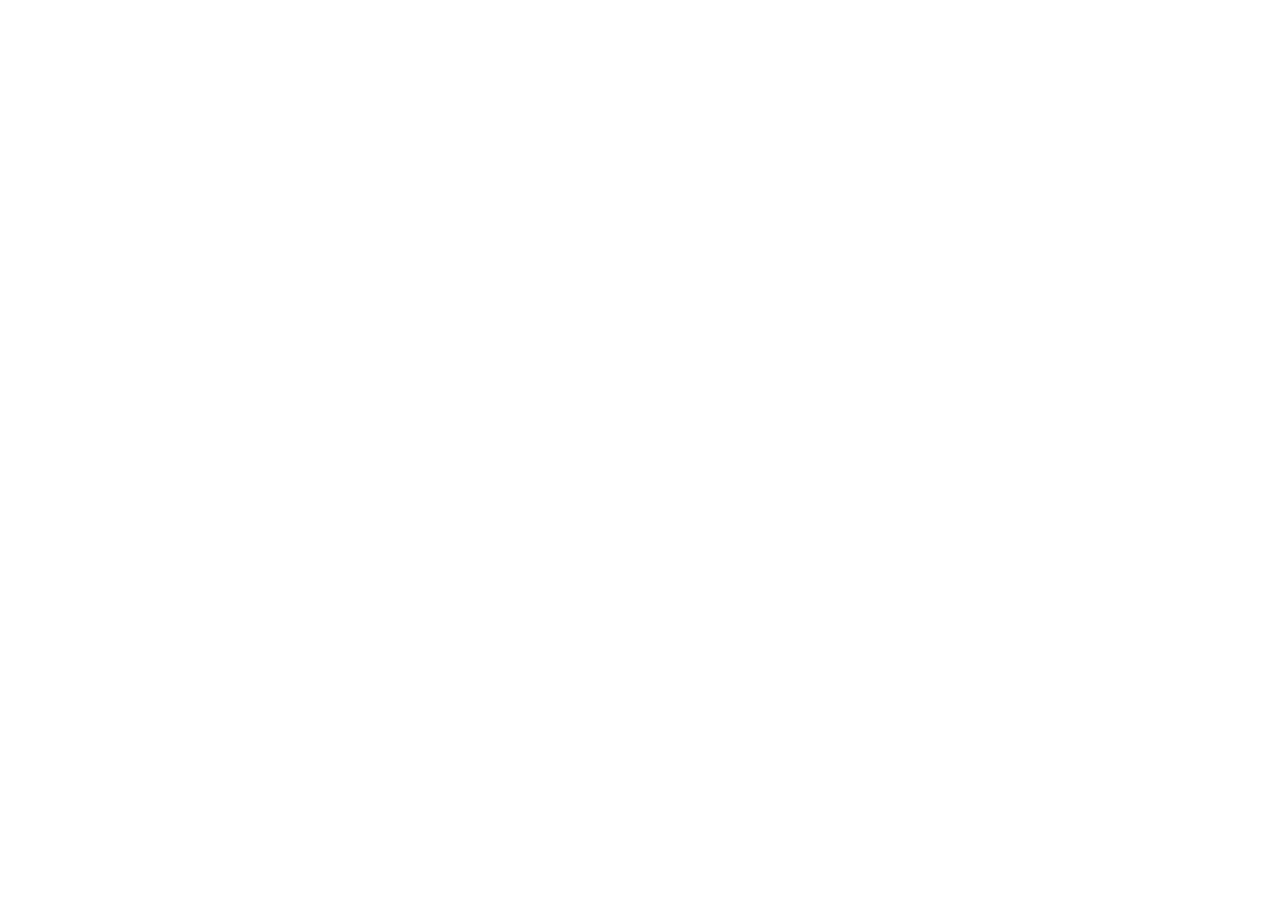
==== index.html @ f0979f4b "feat: initialize Contra Quiz Commando project Set up project scaffolding, Tailwind CSS integration, " ====
<!doctype html>
<html lang="vi">
  <head>
    <meta charset="UTF-8" />
    <meta name="viewport" content="width=device-width, initial-scale=1.0, maximum-scale=1.0, user-scalable=no" />
    <title>Arena Edu Connect - Contra Chiến Trường Tri Thức</title>
    <meta name="description" content="Nền tảng game hóa giáo dục Contra vượt ải mở cổng laser, trả lời câu hỏi trắc nghiệm ôn tập kiến thức, nâng cấp súng Spread và hệ thống quản lý câu hỏi CRUD." />
    <meta property="og:title" content="Arena Edu Connect - Contra Chiến Trường Tri Thức" />
    <meta property="og:description" content="Nền tảng game hóa giáo dục Contra vượt ải mở cổng laser, trả lời câu hỏi trắc nghiệm ôn tập kiến thức, nâng cấp súng Spread và hệ thống quản lý câu hỏi CRUD." />
    <meta property="og:type" content="website" />
    <meta name="twitter:card" content="summary_large_image" />
    <link rel="preconnect" href="https://fonts.googleapis.com">
    <link rel="preconnect" href="https://fonts.gstatic.com" crossorigin>
    <link href="https://fonts.googleapis.com/css2?family=Chakra+Petch:ital,wght@0,400;0,600;0,700;1,700&family=Be+Vietnam+Pro:wght@400;500;600;700&family=Press+Start+2P&display=swap" rel="stylesheet">
  </head>
  <body class="bg-[#07130e] text-white select-none overflow-x-hidden">
    <div id="root"></div>
    <script type="module" src="/src/main.tsx"></script>
  </body>
</html>
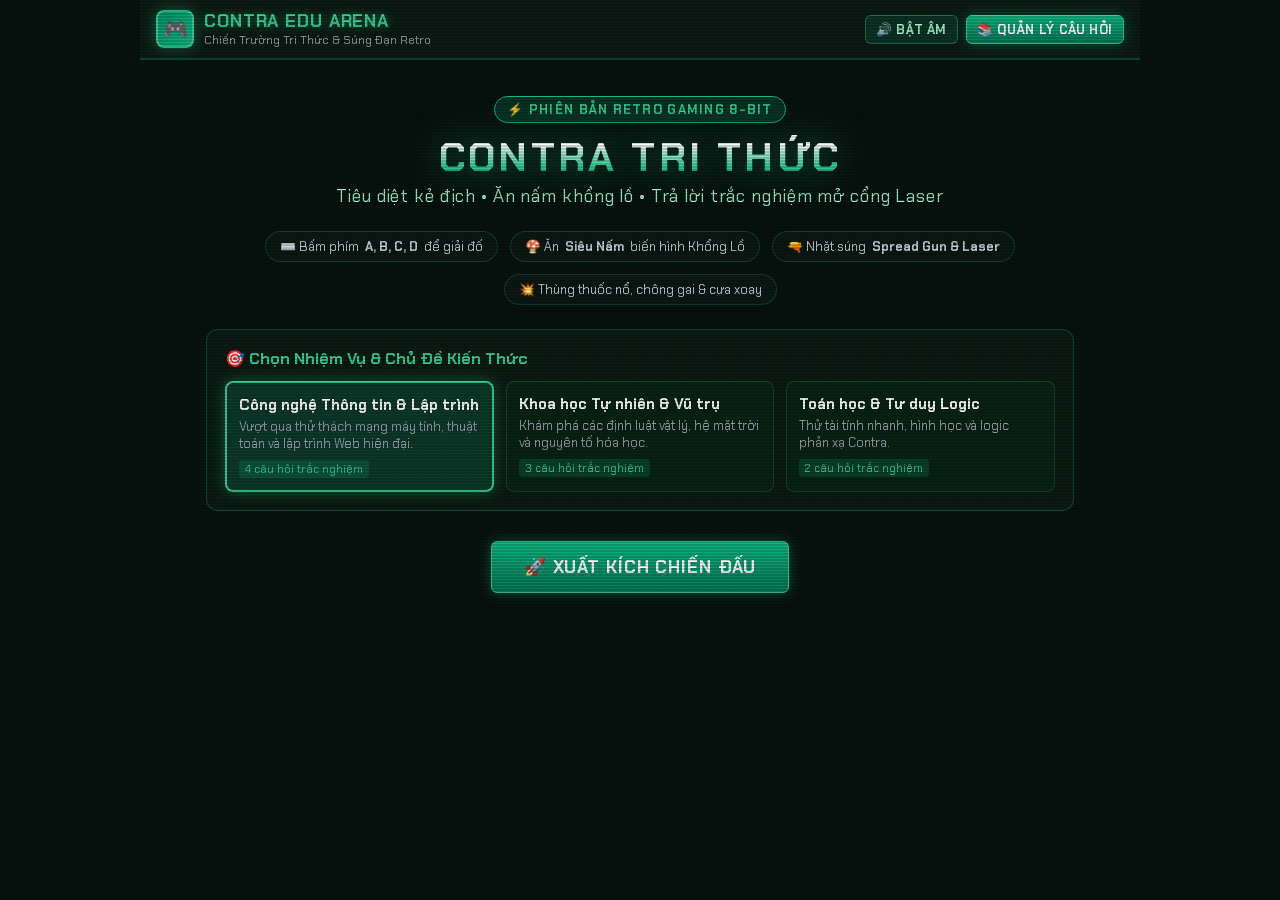
==== commit 68d6e4e9: "feat: implement standalone Contra-style game engine - Create Web Audio API sound system for 8-bit SF" ====
--- a/index.html
+++ b/index.html
@@ -1,20 +1,204 @@
-<!doctype html>
+<!DOCTYPE html>
 <html lang="vi">
-  <head>
-    <meta charset="UTF-8" />
-    <meta name="viewport" content="width=device-width, initial-scale=1.0, maximum-scale=1.0, user-scalable=no" />
-    <title>Arena Edu Connect - Contra Chiến Trường Tri Thức</title>
-    <meta name="description" content="Nền tảng game hóa giáo dục Contra vượt ải mở cổng laser, trả lời câu hỏi trắc nghiệm ôn tập kiến thức, nâng cấp súng Spread và hệ thống quản lý câu hỏi CRUD." />
-    <meta property="og:title" content="Arena Edu Connect - Contra Chiến Trường Tri Thức" />
-    <meta property="og:description" content="Nền tảng game hóa giáo dục Contra vượt ải mở cổng laser, trả lời câu hỏi trắc nghiệm ôn tập kiến thức, nâng cấp súng Spread và hệ thống quản lý câu hỏi CRUD." />
-    <meta property="og:type" content="website" />
-    <meta name="twitter:card" content="summary_large_image" />
-    <link rel="preconnect" href="https://fonts.googleapis.com">
-    <link rel="preconnect" href="https://fonts.gstatic.com" crossorigin>
-    <link href="https://fonts.googleapis.com/css2?family=Chakra+Petch:ital,wght@0,400;0,600;0,700;1,700&family=Be+Vietnam+Pro:wght@400;500;600;700&family=Press+Start+2P&display=swap" rel="stylesheet">
-  </head>
-  <body class="bg-[#07130e] text-white select-none overflow-x-hidden">
-    <div id="root"></div>
-    <script type="module" src="/src/main.tsx"></script>
-  </body>
+<head>
+  <meta charset="UTF-8">
+  <meta name="viewport" content="width=device-width, initial-scale=1.0, maximum-scale=1.0, user-scalable=no">
+  <link rel="icon" href="data:image/svg+xml,<svg xmlns=%22http://www.w3.org/2000/svg%22 viewBox=%220 0 100 100%22><text y=%22.9em%22 font-size=%2290%22>🎮</text></svg>">
+  <title>Arena Edu Connect - Contra Chiến Trường Tri Thức</title>
+  <meta name="description" content="Nền tảng game hóa giáo dục Contra vượt ải mở cổng laser bằng cách trả lời câu hỏi trắc nghiệm A B C D, ăn nấm khổng lồ, nhặt đạn và vượt chướng ngại vật.">
+  <link rel="stylesheet" href="style.css">
+</head>
+<body>
+  <!-- CRT Scanline Filter -->
+  <div class="scanlines"></div>
+
+  <!-- Header -->
+  <header class="app-header">
+    <div class="logo-badge">
+      <div class="logo-icon">🎮</div>
+      <div class="logo-text">
+        <h1>CONTRA EDU ARENA</h1>
+        <p>Chiến Trường Tri Thức & Súng Đạn Retro</p>
+      </div>
+    </div>
+    <div class="header-actions">
+      <button id="btnToggleSound" class="btn btn-secondary btn-sm">🔊 Bật âm</button>
+      <button id="btnOpenQuestionManager" class="btn btn-primary btn-sm">📚 Quản lý câu hỏi</button>
+    </div>
+  </header>
+
+  <!-- SCREEN 1: TITLE SCREEN & MISSION SELECT -->
+  <main id="screenTitle" class="screen">
+    <div class="title-banner">
+      <span class="title-badge">⚡ PHIÊN BẢN RETRO GAMING 8-BIT</span>
+      <h2 class="title-logo-large">CONTRA TRI THỨC</h2>
+      <p class="title-subtitle">Tiêu diệt kẻ địch • Ăn nấm khổng lồ • Trả lời trắc nghiệm mở cổng Laser</p>
+    </div>
+
+    <!-- Feature Highlights -->
+    <div class="features-strip">
+      <div class="feature-pill">⌨️ Bấm phím <b>A, B, C, D</b> để giải đố</div>
+      <div class="feature-pill">🍄 Ăn <b>Siêu Nấm</b> biến hình Khổng Lồ</div>
+      <div class="feature-pill">🔫 Nhặt súng <b>Spread Gun & Laser</b></div>
+      <div class="feature-pill">💥 Thùng thuốc nổ, chông gai & cưa xoay</div>
+    </div>
+
+    <!-- Topic Selector -->
+    <div class="topic-selector">
+      <h3>🎯 Chọn Nhiệm Vụ & Chủ Đề Kiến Thức</h3>
+      <div id="topicGrid" class="topic-grid">
+        <!-- Injected via JavaScript -->
+      </div>
+    </div>
+
+    <div style="display: flex; gap: 12px; margin-top: 10px;">
+      <button id="btnStartMission" class="btn btn-primary" style="padding: 14px 32px; font-size: 1.1rem;">
+        🚀 XUẤT KÍCH CHIẾN ĐẤU
+      </button>
+    </div>
+  </main>
+
+  <!-- SCREEN 2: GAMEPLAY SCREEN -->
+  <main id="screenGame" class="screen hidden">
+    <!-- Viewport Container -->
+    <div class="game-viewport">
+      <!-- Arcade Top HUD -->
+      <div class="hud-bar">
+        <div class="hud-group">
+          <div class="hud-item"><span id="hudHearts" class="hud-hearts">❤️❤️❤️❤️❤️</span></div>
+          <div class="hud-item hud-badge" id="hudGate">Cổng: 0/4</div>
+          <div class="hud-item hud-badge" id="hudMedals">🏅 0</div>
+        </div>
+        <div class="hud-group">
+          <div id="hudMushroom" class="hud-item hud-mushroom-active hidden">🍄 SIÊU NẤM: 15s</div>
+          <div class="hud-item hud-weapon" id="hudWeapon">Vũ khí: RIFLE</div>
+          <button id="btnBackToHub" class="btn btn-secondary btn-sm">🏠 Về Hub</button>
+        </div>
+      </div>
+
+      <!-- Game Canvas -->
+      <div class="arcade-frame">
+        <canvas id="gameCanvas" width="800" height="480"></canvas>
+      </div>
+
+      <!-- Floating In-game Toast -->
+      <div id="gameToast" class="hud-badge hidden" style="position: absolute; bottom: 80px; background: rgba(5,46,22,0.9); border-color: #34d399; font-size: 0.95rem; font-weight: 700; padding: 8px 16px;"></div>
+
+      <!-- Keyboard Guide -->
+      <div class="controls-guide-bar">
+        <span>🎮 Di chuyển: <span class="key-tag">A / D</span> hoặc <span class="key-tag">← / →</span></span>
+        <span>Nhảy: <span class="key-tag">W</span> / <span class="key-tag">Space</span></span>
+        <span>Ngồi: <span class="key-tag">S</span> / <span class="key-tag">↓</span></span>
+        <span>Bắn: <span class="key-tag">X</span> hoặc <span class="key-tag">J</span> / <span class="key-tag">Z</span></span>
+        <span>Chọn đáp án: <span class="key-tag">A</span> <span class="key-tag">B</span> <span class="key-tag">C</span> <span class="key-tag">D</span></span>
+      </div>
+
+      <!-- Mobile Touch Controls -->
+      <div class="touch-controls">
+        <div class="touch-dpad">
+          <div></div>
+          <button id="btnTouchUp" class="touch-btn">▲</button>
+          <div></div>
+          <button id="btnTouchLeft" class="touch-btn">◀</button>
+          <div></div>
+          <button id="btnTouchRight" class="touch-btn">▶</button>
+          <div></div>
+          <button id="btnTouchDown" class="touch-btn">▼</button>
+          <div></div>
+        </div>
+        <div class="touch-action-buttons">
+          <button id="btnTouchJump" class="touch-action-btn touch-btn-jump">
+            <span>NHẢY</span>
+            <small style="font-size: 0.65rem;">JUMP</small>
+          </button>
+          <button id="btnTouchFire" class="touch-action-btn touch-btn-fire">
+            <span>BẮN</span>
+            <small style="font-size: 0.65rem;">FIRE</small>
+          </button>
+        </div>
+      </div>
+    </div>
+  </main>
+
+  <!-- MODAL: QUIZ MODAL (BẤM PHÍM A, B, C, D) -->
+  <div id="modalQuiz" class="modal-overlay hidden">
+    <div class="modal-box">
+      <div class="modal-header">
+        <h3 id="quizGateTitle" class="modal-title">🔐 CỔNG LASER AN NINH</h3>
+      </div>
+      <div style="margin-bottom: 12px; color: #a7f3d0; font-size: 0.85rem;">
+        ⚡ Trả lời đúng để vô hiệu hóa chùm Laser và nhận Huy chương chiến công:
+      </div>
+      <div id="quizQuestionText" style="font-size: 1.15rem; font-weight: 700; color: #ffffff; line-height: 1.4; margin-bottom: 16px;">
+        <!-- Injected Question -->
+      </div>
+      <div id="quizOptionsContainer" class="quiz-options">
+        <!-- Buttons A, B, C, D -->
+      </div>
+      <div id="quizFeedback" class="hidden" style="margin-top: 14px; padding: 12px; border-radius: 8px; background: rgba(5,46,22,0.8); border: 1px solid #10b981;">
+        <!-- Feedback content -->
+      </div>
+      <div style="margin-top: 14px; text-align: center; font-size: 0.75rem; color: #94a3b8;">
+        💡 <i>Bạn có thể bấm phím chữ cái <b>A, B, C, D</b> trên bàn phím để chọn nhanh!</i>
+      </div>
+    </div>
+  </div>
+
+  <!-- MODAL: QUESTION MANAGER (CRUD) -->
+  <div id="modalQuestionManager" class="modal-overlay hidden">
+    <div class="modal-box" style="max-width: 650px;">
+      <div class="modal-header">
+        <h3 class="modal-title">📚 Ngân Hàng Câu Hỏi Trắc Nghiệm</h3>
+        <button id="btnCloseQuestionManager" class="btn-close">&times;</button>
+      </div>
+      <div style="font-size: 0.85rem; color: #9ca3af; margin-bottom: 12px;">
+        Danh sách câu hỏi hiện tại cho chủ đề đang chọn. Dữ liệu được lưu trữ tự động trong trình duyệt:
+      </div>
+      <div id="managerQuestionList" style="max-height: 320px; overflow-y: auto; margin-bottom: 16px;">
+        <!-- Injected list -->
+      </div>
+      <div style="display: flex; justify-content: flex-end;">
+        <button class="btn btn-secondary btn-sm" onclick="document.getElementById('modalQuestionManager').classList.add('hidden')">Đóng</button>
+      </div>
+    </div>
+  </div>
+
+  <!-- MODAL: VICTORY -->
+  <div id="modalVictory" class="modal-overlay hidden">
+    <div class="modal-box" style="text-align: center;">
+      <h2 style="font-size: 2rem; color: #34d399; font-weight: 800; margin-bottom: 8px;">🏆 NHIỆM VỤ HOÀN THÀNH!</h2>
+      <p style="color: #a7f3d0; margin-bottom: 20px;">Bạn đã giải mã toàn bộ Cổng Laser Tri Thức và phá đảo chiến trường!</p>
+      <div style="display: grid; grid-template-columns: repeat(3, 1fr); gap: 12px; margin-bottom: 24px;">
+        <div style="background: rgba(5,46,22,0.7); padding: 12px; border-radius: 8px; border: 1px solid #10b981;">
+          <div style="font-size: 0.75rem; color: #9ca3af;">ĐIỂM SỐ</div>
+          <div id="victoryScore" style="font-size: 1.4rem; font-weight: 700; color: #fbbf24;">0</div>
+        </div>
+        <div style="background: rgba(5,46,22,0.7); padding: 12px; border-radius: 8px; border: 1px solid #10b981;">
+          <div style="font-size: 0.75rem; color: #9ca3af;">HUY CHƯƠNG</div>
+          <div id="victoryMedals" style="font-size: 1.4rem; font-weight: 700; color: #34d399;">0</div>
+        </div>
+        <div style="background: rgba(5,46,22,0.7); padding: 12px; border-radius: 8px; border: 1px solid #10b981;">
+          <div style="font-size: 0.75rem; color: #9ca3af;">TIÊU DIỆT</div>
+          <div id="victoryEnemies" style="font-size: 1.4rem; font-weight: 700; color: #ef4444;">0</div>
+        </div>
+      </div>
+      <button id="btnVictoryRestart" class="btn btn-primary" style="padding: 12px 28px;">🎮 Chơi Lại Màn Mới</button>
+    </div>
+  </div>
+
+  <!-- MODAL: GAME OVER -->
+  <div id="modalGameOver" class="modal-overlay hidden">
+    <div class="modal-box" style="text-align: center;">
+      <h2 style="font-size: 2rem; color: #ef4444; font-weight: 800; margin-bottom: 8px;">💀 HY SINH TRÊN CHIẾN TRƯỜNG</h2>
+      <p style="color: #fca5a5; margin-bottom: 16px;">Bạn đã hết số tim! Hãy cẩn thận né tránh chướng ngại vật và ăn Nấm để hồi máu.</p>
+      <div style="margin-bottom: 20px; font-size: 1.1rem; color: #fbbf24;">
+        Điểm đạt được: <span id="gameOverScore" style="font-weight: 700;">0</span>
+      </div>
+      <button id="btnRestartGame" class="btn btn-primary" style="padding: 12px 28px;">🔄 Tái Xuất Chiến Đấu</button>
+    </div>
+  </div>
+
+  <!-- Game Engine Script -->
+  <script src="game.js"></script>
+</body>
 </html>
--- a/style.css
+++ b/style.css
@@ -0,0 +1,657 @@
+/* Contra Chiến Trường Tri Thức - Retro Cyberpunk Gaming Stylesheet */
+@import url('https://fonts.googleapis.com/css2?family=Chakra+Petch:ital,wght@0,400;0,600;0,700;1,700&family=Press+Start+2P&family=Be+Vietnam+Pro:wght@400;500;600;700&display=swap');
+
+:root {
+  --bg-dark: #07130e;
+  --bg-panel: #0d1e16;
+  --border-neon: #10b981;
+  --neon-green: #22c55e;
+  --neon-amber: #f59e0b;
+  --neon-red: #ef4444;
+  --neon-cyan: #06b6d4;
+  --text-main: #f0fdf4;
+}
+
+* {
+  box-sizing: border-box;
+  margin: 0;
+  padding: 0;
+  user-select: none;
+  -webkit-user-select: none;
+}
+
+body {
+  background-color: var(--bg-dark);
+  color: var(--text-main);
+  font-family: 'Chakra Petch', sans-serif;
+  overflow-x: hidden;
+  min-height: 100vh;
+  display: flex;
+  flex-direction: column;
+  align-items: center;
+}
+
+/* CRT Scanline & Grain Overlay */
+.scanlines {
+  position: fixed;
+  top: 0; left: 0; width: 100vw; height: 100vh;
+  pointer-events: none;
+  background: linear-gradient(
+    rgba(18, 16, 16, 0) 50%, 
+    rgba(0, 0, 0, 0.25) 50%
+  ), linear-gradient(
+    90deg,
+    rgba(255, 0, 0, 0.03),
+    rgba(0, 255, 0, 0.01),
+    rgba(0, 0, 255, 0.03)
+  );
+  background-size: 100% 3px, 6px 100%;
+  z-index: 999;
+  opacity: 0.7;
+}
+
+/* Typography */
+.font-pixel {
+  font-family: 'Press Start 2P', monospace;
+}
+
+.font-cyber {
+  font-family: 'Chakra Petch', sans-serif;
+}
+
+/* App Header */
+.app-header {
+  width: 100%;
+  max-width: 1000px;
+  padding: 10px 16px;
+  display: flex;
+  justify-content: space-between;
+  align-items: center;
+  border-bottom: 2px solid rgba(16, 185, 129, 0.3);
+  background: rgba(13, 30, 22, 0.9);
+  backdrop-filter: blur(8px);
+  position: sticky;
+  top: 0;
+  z-index: 50;
+}
+
+.logo-badge {
+  display: flex;
+  align-items: center;
+  gap: 10px;
+}
+
+.logo-icon {
+  background: linear-gradient(135deg, #059669, #10b981);
+  border: 2px solid #34d399;
+  border-radius: 8px;
+  width: 38px;
+  height: 38px;
+  display: flex;
+  align-items: center;
+  justify-content: center;
+  font-size: 20px;
+  box-shadow: 0 0 15px rgba(52, 211, 153, 0.4);
+}
+
+.logo-text h1 {
+  font-size: 1.1rem;
+  font-weight: 700;
+  letter-spacing: 0.05em;
+  color: #34d399;
+  text-shadow: 0 0 10px rgba(52, 211, 153, 0.5);
+}
+
+.logo-text p {
+  font-size: 0.75rem;
+  color: #9ca3af;
+}
+
+.header-actions {
+  display: flex;
+  gap: 8px;
+}
+
+/* Buttons */
+.btn {
+  font-family: 'Chakra Petch', sans-serif;
+  font-weight: 700;
+  text-transform: uppercase;
+  letter-spacing: 0.05em;
+  padding: 8px 14px;
+  border-radius: 6px;
+  cursor: pointer;
+  display: inline-flex;
+  align-items: center;
+  justify-content: center;
+  gap: 6px;
+  transition: all 0.15s ease-in-out;
+  border: 1px solid transparent;
+  outline: none;
+}
+
+.btn:active {
+  transform: scale(0.96);
+}
+
+.btn-primary {
+  background: linear-gradient(180deg, #10b981, #047857);
+  color: #ffffff;
+  border-color: #34d399;
+  box-shadow: 0 0 14px rgba(16, 185, 129, 0.4);
+}
+
+.btn-primary:hover {
+  background: linear-gradient(180deg, #34d399, #059669);
+  box-shadow: 0 0 20px rgba(52, 211, 153, 0.6);
+}
+
+.btn-amber {
+  background: linear-gradient(180deg, #f59e0b, #b45309);
+  color: #ffffff;
+  border-color: #fcd34d;
+  box-shadow: 0 0 14px rgba(245, 158, 11, 0.4);
+}
+
+.btn-amber:hover {
+  background: linear-gradient(180deg, #fbbf24, #d97706);
+}
+
+.btn-cyan {
+  background: linear-gradient(180deg, #06b6d4, #0e7490);
+  color: #ffffff;
+  border-color: #67e8f9;
+  box-shadow: 0 0 14px rgba(6, 182, 212, 0.4);
+}
+
+.btn-secondary {
+  background: rgba(16, 185, 129, 0.15);
+  color: #a7f3d0;
+  border-color: rgba(52, 211, 153, 0.4);
+}
+
+.btn-secondary:hover {
+  background: rgba(16, 185, 129, 0.3);
+  border-color: #34d399;
+}
+
+.btn-sm {
+  padding: 5px 10px;
+  font-size: 0.8rem;
+}
+
+.btn-icon {
+  width: 38px;
+  height: 38px;
+  padding: 0;
+  border-radius: 8px;
+}
+
+/* Views & Screens */
+.screen {
+  width: 100%;
+  max-width: 900px;
+  padding: 16px;
+  display: flex;
+  flex-direction: column;
+  align-items: center;
+}
+
+.hidden {
+  display: none !important;
+}
+
+/* Title Screen */
+.title-banner {
+  text-align: center;
+  margin: 20px 0 24px;
+}
+
+.title-badge {
+  display: inline-block;
+  background: rgba(16, 185, 129, 0.2);
+  border: 1px solid #10b981;
+  color: #34d399;
+  padding: 4px 12px;
+  border-radius: 9999px;
+  font-size: 0.8rem;
+  font-weight: 700;
+  letter-spacing: 0.1em;
+  margin-bottom: 12px;
+}
+
+.title-logo-large {
+  font-size: 2.5rem;
+  font-weight: 800;
+  letter-spacing: 0.08em;
+  background: linear-gradient(180deg, #ffffff 20%, #34d399 70%, #059669 100%);
+  -webkit-background-clip: text;
+  -webkit-text-fill-color: transparent;
+  filter: drop-shadow(0 0 18px rgba(16, 185, 129, 0.6));
+  line-height: 1.1;
+}
+
+.title-subtitle {
+  color: #a7f3d0;
+  font-size: 1.1rem;
+  margin-top: 6px;
+  letter-spacing: 0.05em;
+}
+
+/* Mission Select Cards */
+.topic-selector {
+  width: 100%;
+  background: rgba(13, 30, 22, 0.8);
+  border: 1px solid rgba(16, 185, 129, 0.3);
+  border-radius: 12px;
+  padding: 18px;
+  margin-bottom: 20px;
+}
+
+.topic-selector h3 {
+  font-size: 1rem;
+  color: #34d399;
+  margin-bottom: 12px;
+  display: flex;
+  align-items: center;
+  gap: 8px;
+}
+
+.topic-grid {
+  display: grid;
+  grid-template-columns: repeat(auto-fill, minmax(240px, 1fr));
+  gap: 12px;
+}
+
+.topic-card {
+  background: rgba(5, 46, 22, 0.5);
+  border: 1px solid rgba(52, 211, 153, 0.2);
+  border-radius: 8px;
+  padding: 12px;
+  cursor: pointer;
+  transition: all 0.2s ease;
+  position: relative;
+  overflow: hidden;
+}
+
+.topic-card:hover {
+  border-color: #34d399;
+  background: rgba(5, 46, 22, 0.9);
+  transform: translateY(-2px);
+  box-shadow: 0 4px 16px rgba(16, 185, 129, 0.25);
+}
+
+.topic-card.active {
+  border: 2px solid #34d399;
+  background: rgba(16, 185, 129, 0.2);
+  box-shadow: 0 0 16px rgba(52, 211, 153, 0.35);
+}
+
+.topic-card-title {
+  font-weight: 700;
+  font-size: 0.95rem;
+  color: #ffffff;
+  margin-bottom: 4px;
+}
+
+.topic-card-desc {
+  font-size: 0.8rem;
+  color: #9ca3af;
+  line-height: 1.3;
+}
+
+.topic-card-badge {
+  display: inline-block;
+  margin-top: 8px;
+  font-size: 0.7rem;
+  color: #34d399;
+  background: rgba(16, 185, 129, 0.2);
+  padding: 2px 6px;
+  border-radius: 4px;
+}
+
+/* Feature Strips */
+.features-strip {
+  display: flex;
+  flex-wrap: wrap;
+  justify-content: center;
+  gap: 12px;
+  margin-bottom: 24px;
+  width: 100%;
+}
+
+.feature-pill {
+  background: rgba(13, 30, 22, 0.6);
+  border: 1px solid rgba(52, 211, 153, 0.2);
+  border-radius: 9999px;
+  padding: 6px 14px;
+  font-size: 0.8rem;
+  color: #cbd5e1;
+  display: flex;
+  align-items: center;
+  gap: 6px;
+}
+
+/* Game Canvas Container */
+.game-viewport {
+  width: 100%;
+  max-width: 820px;
+  display: flex;
+  flex-direction: column;
+  align-items: center;
+  position: relative;
+}
+
+.arcade-frame {
+  position: relative;
+  background: #020805;
+  border: 3px solid #10b981;
+  border-radius: 12px;
+  overflow: hidden;
+  box-shadow: 0 0 30px rgba(16, 185, 129, 0.3), inset 0 0 20px rgba(0,0,0,0.8);
+  width: 100%;
+}
+
+canvas#gameCanvas {
+  display: block;
+  width: 100%;
+  height: auto;
+  aspect-ratio: 800 / 480;
+  background: #0d1e16;
+  image-rendering: pixelated;
+}
+
+/* Game HUD */
+.hud-bar {
+  width: 100%;
+  background: rgba(5, 46, 22, 0.95);
+  border-bottom: 2px solid rgba(16, 185, 129, 0.5);
+  padding: 8px 14px;
+  display: flex;
+  flex-wrap: wrap;
+  justify-content: space-between;
+  align-items: center;
+  gap: 8px;
+  font-size: 0.85rem;
+}
+
+.hud-group {
+  display: flex;
+  align-items: center;
+  gap: 12px;
+}
+
+.hud-item {
+  display: flex;
+  align-items: center;
+  gap: 6px;
+  font-weight: 700;
+}
+
+.hud-hearts {
+  color: #ef4444;
+  letter-spacing: 2px;
+}
+
+.hud-badge {
+  background: rgba(0, 0, 0, 0.5);
+  border: 1px solid rgba(52, 211, 153, 0.4);
+  padding: 3px 8px;
+  border-radius: 4px;
+  color: #34d399;
+}
+
+.hud-weapon {
+  color: #fbbf24;
+  font-weight: 700;
+}
+
+.hud-mushroom-active {
+  background: rgba(245, 158, 11, 0.3);
+  border: 1px solid #f59e0b;
+  color: #fbbf24;
+  animation: pulseGlow 1.2s infinite alternate;
+}
+
+@keyframes pulseGlow {
+  0% { box-shadow: 0 0 4px rgba(245, 158, 11, 0.4); }
+  100% { box-shadow: 0 0 16px rgba(245, 158, 11, 0.9); }
+}
+
+/* On-Screen Touch Controls */
+.touch-controls {
+  display: none;
+  width: 100%;
+  max-width: 820px;
+  padding: 12px 16px;
+  justify-content: space-between;
+  align-items: center;
+  margin-top: 8px;
+}
+
+@media (max-width: 900px), (pointer: coarse) {
+  .touch-controls {
+    display: flex;
+  }
+}
+
+.touch-dpad {
+  display: grid;
+  grid-template-columns: repeat(3, 48px);
+  grid-template-rows: repeat(3, 48px);
+  gap: 4px;
+}
+
+.touch-btn {
+  background: rgba(16, 185, 129, 0.25);
+  border: 2px solid #34d399;
+  border-radius: 8px;
+  color: #ffffff;
+  font-weight: 700;
+  display: flex;
+  align-items: center;
+  justify-content: center;
+  font-size: 1.1rem;
+  touch-action: manipulation;
+}
+
+.touch-btn:active {
+  background: rgba(52, 211, 153, 0.7);
+  transform: scale(0.92);
+}
+
+.touch-action-buttons {
+  display: flex;
+  gap: 12px;
+}
+
+.touch-action-btn {
+  width: 64px;
+  height: 64px;
+  border-radius: 50%;
+  font-size: 0.85rem;
+  font-weight: 800;
+  display: flex;
+  flex-direction: column;
+  align-items: center;
+  justify-content: center;
+  border: 3px solid;
+  touch-action: manipulation;
+}
+
+.touch-btn-jump {
+  background: rgba(6, 182, 212, 0.3);
+  border-color: #06b6d4;
+  color: #e0f2fe;
+}
+
+.touch-btn-fire {
+  background: rgba(239, 68, 68, 0.3);
+  border-color: #ef4444;
+  color: #fee2e2;
+}
+
+/* Modals */
+.modal-overlay {
+  position: fixed;
+  top: 0; left: 0; right: 0; bottom: 0;
+  background: rgba(0, 0, 0, 0.82);
+  backdrop-filter: blur(6px);
+  display: flex;
+  align-items: center;
+  justify-content: center;
+  z-index: 100;
+  padding: 16px;
+}
+
+.modal-box {
+  background: #0d1e16;
+  border: 2px solid #10b981;
+  border-radius: 12px;
+  max-width: 580px;
+  width: 100%;
+  padding: 24px;
+  box-shadow: 0 0 35px rgba(16, 185, 129, 0.4);
+  position: relative;
+  max-height: 90vh;
+  overflow-y: auto;
+}
+
+.modal-header {
+  display: flex;
+  justify-content: space-between;
+  align-items: center;
+  border-bottom: 1px solid rgba(52, 211, 153, 0.3);
+  padding-bottom: 12px;
+  margin-bottom: 16px;
+}
+
+.modal-title {
+  font-size: 1.25rem;
+  font-weight: 700;
+  color: #34d399;
+  display: flex;
+  align-items: center;
+  gap: 8px;
+}
+
+.btn-close {
+  background: transparent;
+  border: none;
+  color: #9ca3af;
+  font-size: 1.4rem;
+  cursor: pointer;
+  line-height: 1;
+}
+
+.btn-close:hover {
+  color: #ffffff;
+}
+
+/* Quiz Options */
+.quiz-options {
+  display: grid;
+  gap: 10px;
+  margin: 16px 0;
+}
+
+.quiz-option-btn {
+  background: rgba(5, 46, 22, 0.6);
+  border: 2px solid rgba(52, 211, 153, 0.3);
+  border-radius: 8px;
+  padding: 12px 16px;
+  text-align: left;
+  color: #f0fdf4;
+  cursor: pointer;
+  display: flex;
+  align-items: center;
+  gap: 12px;
+  font-size: 0.95rem;
+  transition: all 0.15s ease;
+}
+
+.quiz-option-btn:hover {
+  border-color: #34d399;
+  background: rgba(16, 185, 129, 0.2);
+  transform: translateX(4px);
+}
+
+.option-key-badge {
+  background: #10b981;
+  color: #07130e;
+  font-weight: 800;
+  width: 28px;
+  height: 28px;
+  border-radius: 6px;
+  display: flex;
+  align-items: center;
+  justify-content: center;
+  font-size: 0.9rem;
+  flex-shrink: 0;
+}
+
+.quiz-option-btn.correct {
+  border-color: #22c55e;
+  background: rgba(34, 197, 94, 0.3);
+}
+
+.quiz-option-btn.wrong {
+  border-color: #ef4444;
+  background: rgba(239, 68, 68, 0.3);
+}
+
+/* Form Styles for Question Manager */
+.form-group {
+  margin-bottom: 12px;
+}
+
+.form-label {
+  display: block;
+  font-size: 0.85rem;
+  font-weight: 600;
+  color: #a7f3d0;
+  margin-bottom: 4px;
+}
+
+.form-input, .form-textarea, .form-select {
+  width: 100%;
+  background: rgba(2, 44, 34, 0.8);
+  border: 1px solid rgba(52, 211, 153, 0.4);
+  border-radius: 6px;
+  padding: 8px 12px;
+  color: #ffffff;
+  font-family: inherit;
+  font-size: 0.9rem;
+}
+
+.form-input:focus, .form-textarea:focus, .form-select:focus {
+  outline: none;
+  border-color: #34d399;
+  box-shadow: 0 0 10px rgba(52, 211, 153, 0.3);
+}
+
+/* Instructions & Shortcuts bar */
+.controls-guide-bar {
+  width: 100%;
+  max-width: 820px;
+  background: rgba(13, 30, 22, 0.7);
+  border: 1px solid rgba(52, 211, 153, 0.2);
+  border-radius: 8px;
+  padding: 8px 14px;
+  margin-top: 10px;
+  display: flex;
+  flex-wrap: wrap;
+  justify-content: center;
+  gap: 14px;
+  font-size: 0.8rem;
+  color: #a7f3d0;
+}
+
+.key-tag {
+  background: #022c22;
+  border: 1px solid #10b981;
+  padding: 1px 6px;
+  border-radius: 4px;
+  color: #34d399;
+  font-weight: 700;
+}
